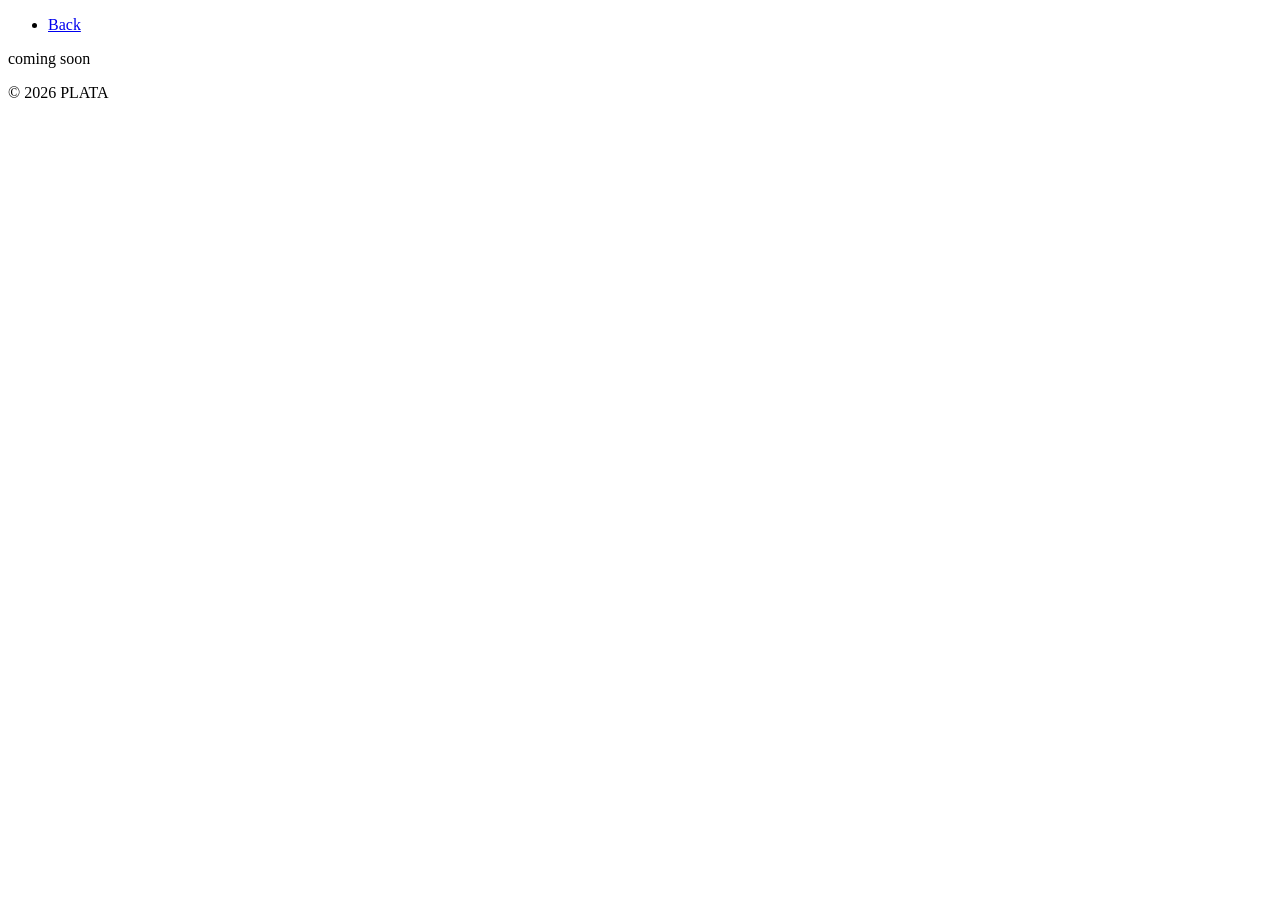
==== about.html @ c309aeeb "Add files via upload" ====
<!DOCTYPE html>
<html lang="en">
<head>
    <meta charset="UTF-8">
    <meta name="viewport" content="width=device-width, initial-scale=1.0">
    <title>PLATA</title>
    <link rel="stylesheet" href="links/main.css">
</head>
<body>
    <header>
        <div class="header-container">
            <nav>
                <ul>
                    <li><a href="index.html">Back</a></li>
                </ul>
            </nav>
        </div>
    </header>

    <main>
        <a>coming soon</a>
    </main>

    <footer>
        <div class="footer-content">
            <p>&copy; 2026 PLATA</p>
        </div>
    </footer>
</body>
</html>
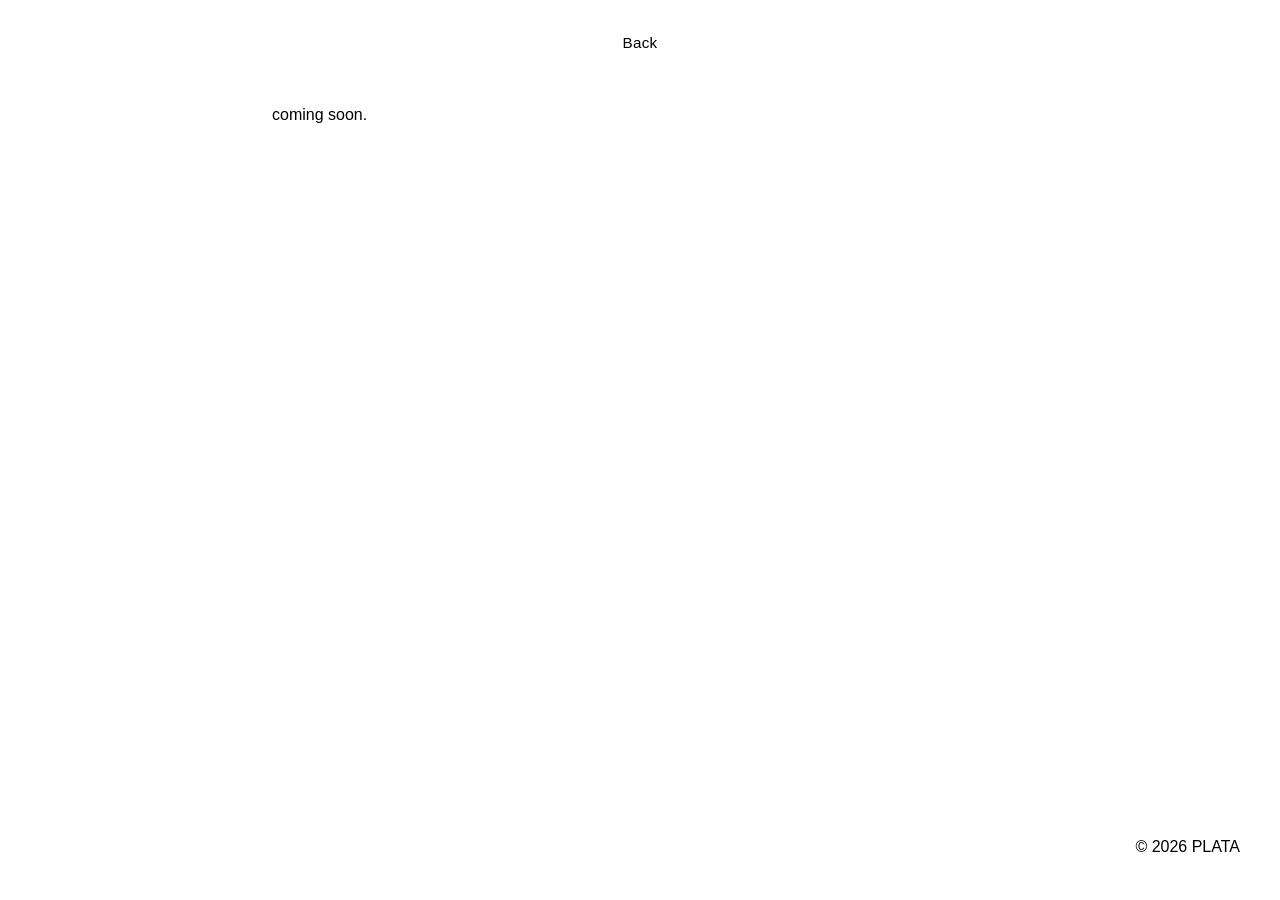
==== commit e27a6f89: "Update about.html" ====
--- a/about.html
+++ b/about.html
@@ -18,7 +18,7 @@
     </header>
 
     <main>
-        <a>coming soon</a>
+        <a>coming soon.</a>
     </main>
 
     <footer>
--- a/links/main.css
+++ b/links/main.css
@@ -0,0 +1,178 @@
+/* Reset and base styles */
+* {
+    margin: 0;
+    padding: 0;
+    box-sizing: border-box;
+}
+
+body {
+    font-family: Helvetica, Arial, sans-serif;
+    line-height: 1.6;
+    color: #000;
+    background-color: #fff;
+    min-height: 100vh;
+    display: flex;
+    flex-direction: column;
+    align-content: center;
+    text-align: left;
+}
+
+/* ── Header styles ── */
+header {
+    padding: 1.5rem 2rem 0.5rem;
+    text-align: center;
+}
+
+.header-container {
+    display: flex;
+    flex-direction: column;
+    align-items: center;
+    max-width: 1200px;
+    margin: 0 auto;
+    gap: 0.75rem;
+}
+
+.logo {
+    font-size: 2rem;
+    font-weight: normal;
+    text-align: center;
+    margin-bottom: 0.25rem;
+}
+
+/* ── Navigation as a list on top ── */
+nav {
+    width: 100%;
+}
+
+nav ul {
+    display: flex;
+    justify-content: center;
+    flex-wrap: wrap;
+    list-style: none;
+    gap: 1.2rem 2rem;
+    padding: 0.4rem 0;
+    margin: 0;
+}
+
+nav a {
+    color: #000;
+    text-decoration: none;
+    font-size: 0.95rem;
+    letter-spacing: 0.02em;
+    padding-bottom: 0.15rem;
+    border-bottom: 1px solid transparent;
+    transition: border-color 0.2s;
+}
+
+nav a:hover {
+    text-decoration: none;
+    border-bottom: 1px solid #999;
+}
+
+/* ── Main content styles ── */
+main {
+    flex: 1;
+    padding: 2rem;
+    max-width: 800px;
+    margin: 0 auto;
+    width: 100%;
+}
+
+section {
+    margin-bottom: 3rem;
+}
+
+h1 {
+    font-size: 1.2rem;
+    margin-bottom: 1rem;
+    font-weight: bold;
+    color: gray;
+}
+
+h2 {
+    font-size: 1.2rem;
+    margin-bottom: 1rem;
+    color: gray;
+}
+
+h3 {
+    font-size: 2rem;
+    margin-bottom: 1rem;
+    color: gray;
+}
+
+a {
+    text-decoration: none;
+    color: black;
+}
+
+a:hover {
+    text-decoration: underline;
+}
+
+b {
+    color: gray;
+    font-size: 1.1rem;
+    text-decoration: none;
+}
+
+b:hover {
+    text-decoration: underline;
+}
+
+p {
+    margin-bottom: 1rem;
+}
+
+/* ── Footer styles ── */
+footer {
+    padding: 1.5rem 2rem;
+    text-align: right;
+}
+
+.footer-content {
+    max-width: 1200px;
+    margin: 0 auto;
+}
+
+ul { 
+    margin: 0px 0px 30px 0px; 
+}
+
+/* ── Responsive design ── */
+@media (max-width: 768px) {
+    header {
+        padding: 1rem 1rem 0.25rem;
+    }
+
+    .logo {
+        font-size: 1.6rem;
+    }
+
+    nav ul {
+        gap: 0.6rem 1.2rem;
+        font-size: 0.9rem;
+    }
+
+    main {
+        padding: 1.5rem 1rem;
+    }
+
+    h1 {
+        font-size: 2rem;
+    }
+}
+
+@media (max-width: 480px) {
+    nav ul {
+        gap: 0.4rem 0.8rem;
+    }
+
+    nav a {
+        font-size: 0.82rem;
+    }
+
+    .logo {
+        font-size: 1.4rem;
+    }
+}
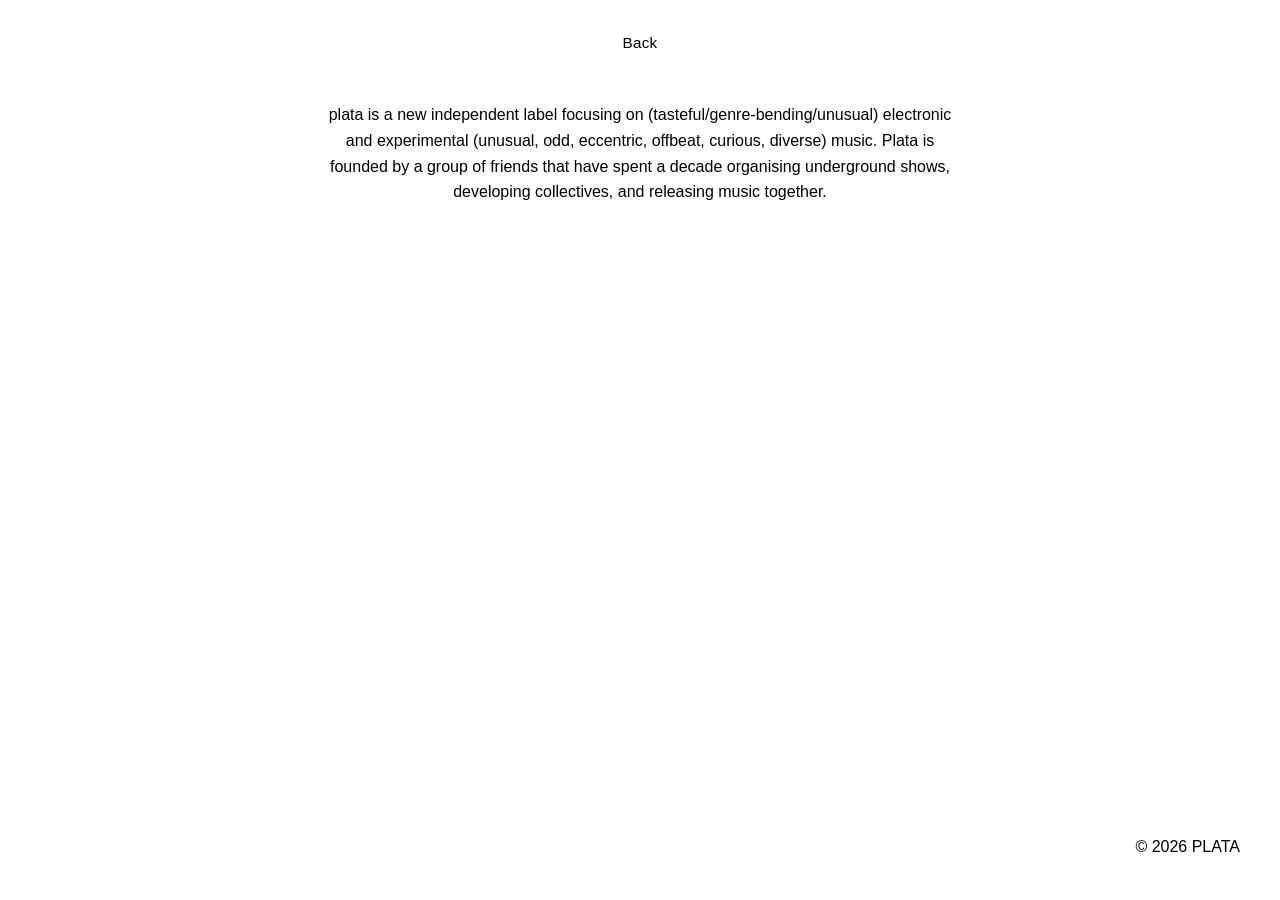
==== commit 9070b52e: "**" ====
--- a/about.html
+++ b/about.html
@@ -18,7 +18,7 @@
     </header>
 
     <main>
-        <a>coming soon.</a>
+        <a>plata is a new independent label focusing on (tasteful/genre-bending/unusual) electronic and experimental (unusual, odd, eccentric, offbeat, curious, diverse) music. Plata is founded by a group of friends that have spent a decade organising underground shows, developing collectives, and releasing music together.</a>
     </main>
 
     <footer>
--- a/links/main.css
+++ b/links/main.css
@@ -73,7 +73,8 @@
 main {
     flex: 1;
     padding: 2rem;
-    max-width: 800px;
+    text-align: center;
+    max-width: 700px;
     margin: 0 auto;
     width: 100%;
 }
@@ -98,7 +99,7 @@
 h3 {
     font-size: 2rem;
     margin-bottom: 1rem;
-    color: gray;
+    color: black;
 }
 
 a {
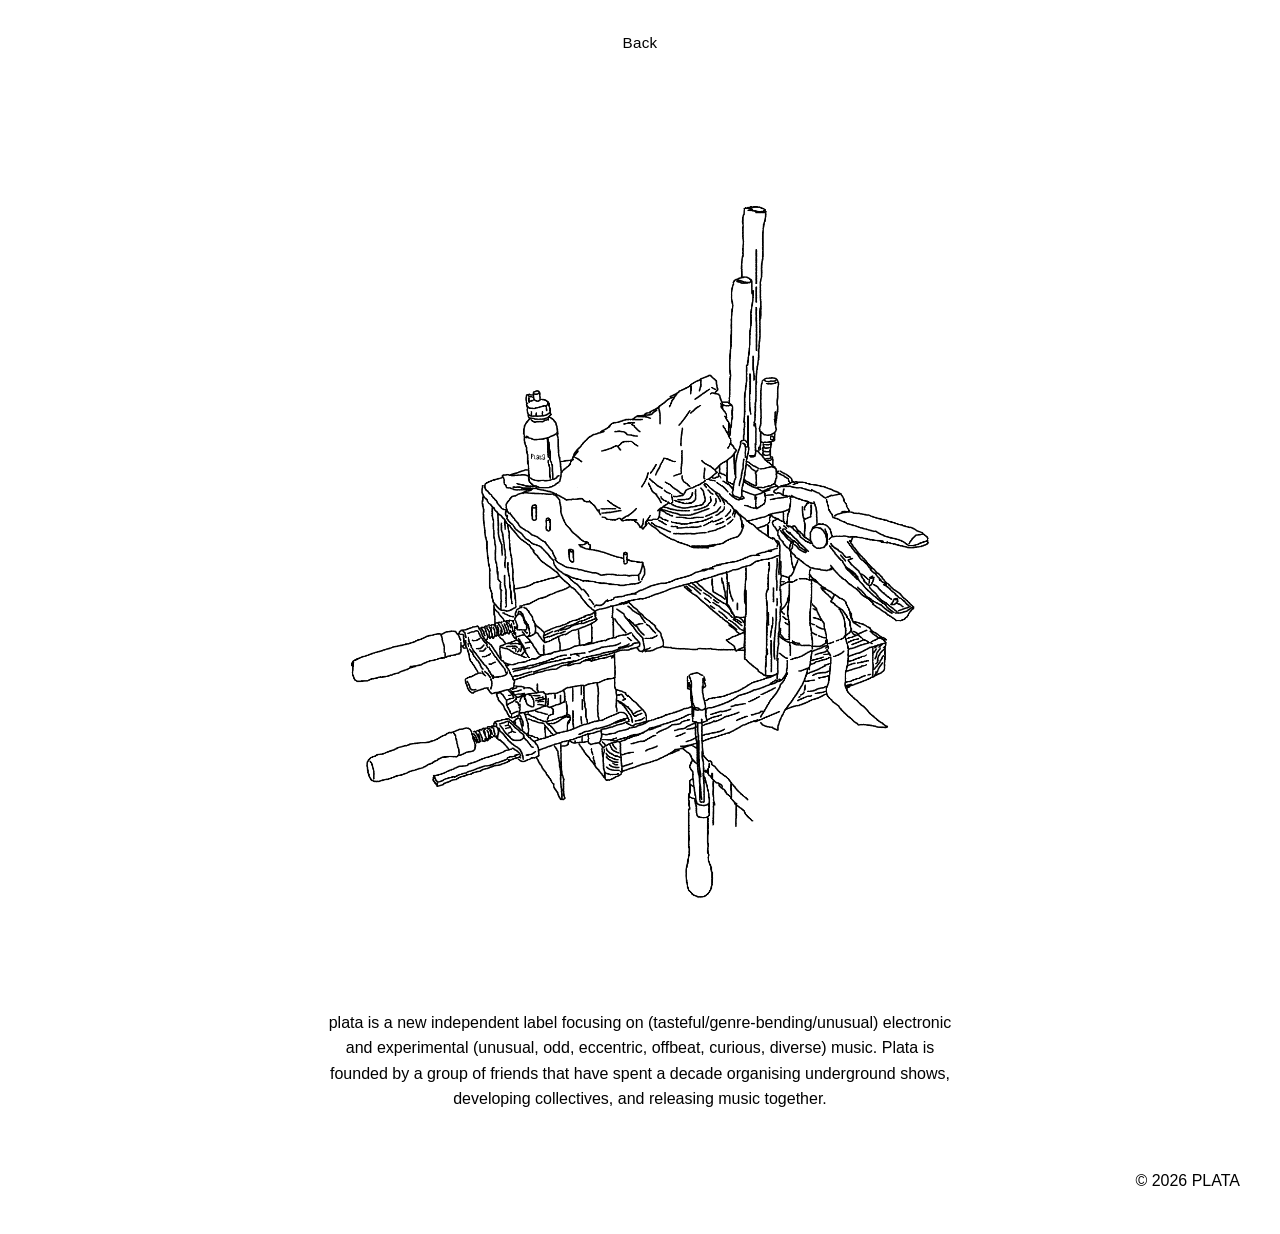
==== commit 0c227b79: "*" ====
--- a/about.html
+++ b/about.html
@@ -18,6 +18,7 @@
     </header>
 
     <main>
+        <img src="platalogo2.png" width="100%" height="100%">
         <a>plata is a new independent label focusing on (tasteful/genre-bending/unusual) electronic and experimental (unusual, odd, eccentric, offbeat, curious, diverse) music. Plata is founded by a group of friends that have spent a decade organising underground shows, developing collectives, and releasing music together.</a>
     </main>
 
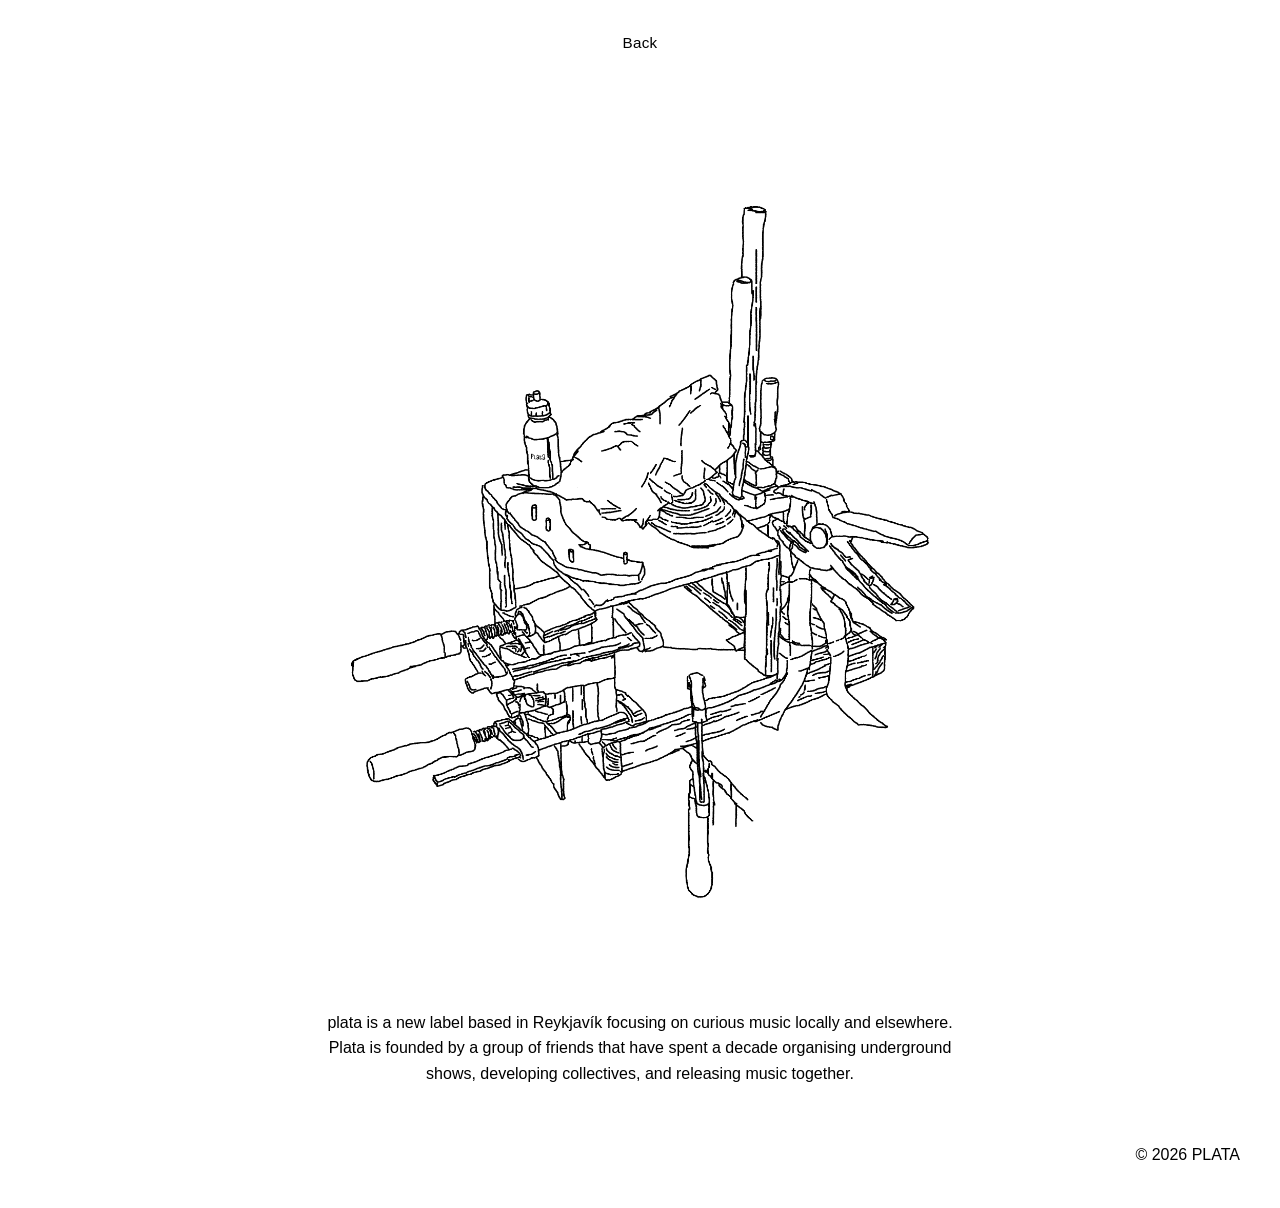
==== commit 59648d17: "Update about.html" ====
--- a/about.html
+++ b/about.html
@@ -19,7 +19,7 @@
 
     <main>
         <img src="platalogo2.png" width="100%" height="100%">
-        <a>plata is a new independent label focusing on (tasteful/genre-bending/unusual) electronic and experimental (unusual, odd, eccentric, offbeat, curious, diverse) music. Plata is founded by a group of friends that have spent a decade organising underground shows, developing collectives, and releasing music together.</a>
+        <a>plata is a new label based in Reykjavík focusing on curious music locally and elsewhere. Plata is founded by a group of friends that have spent a decade organising underground shows, developing collectives, and releasing music together.</a>
     </main>
 
     <footer>
@@ -28,4 +28,4 @@
         </div>
     </footer>
 </body>
-</html>+</html>
